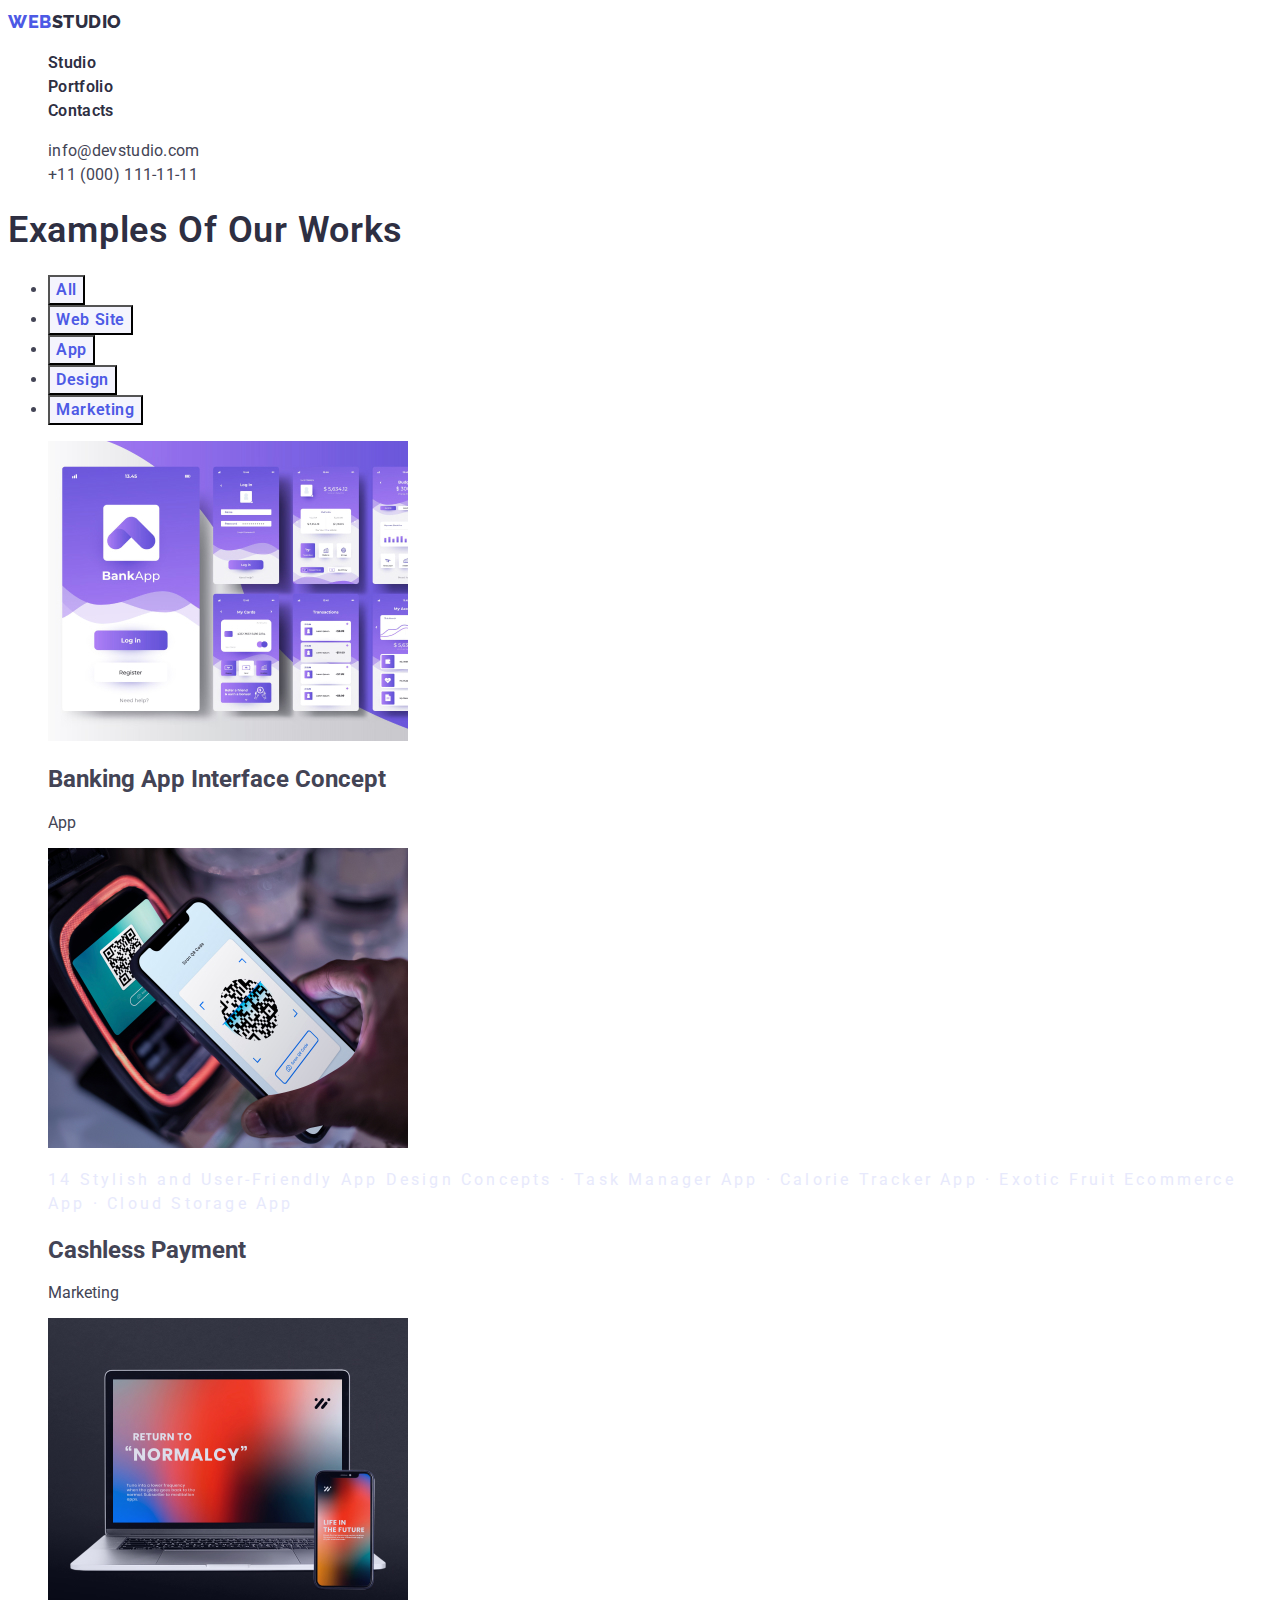
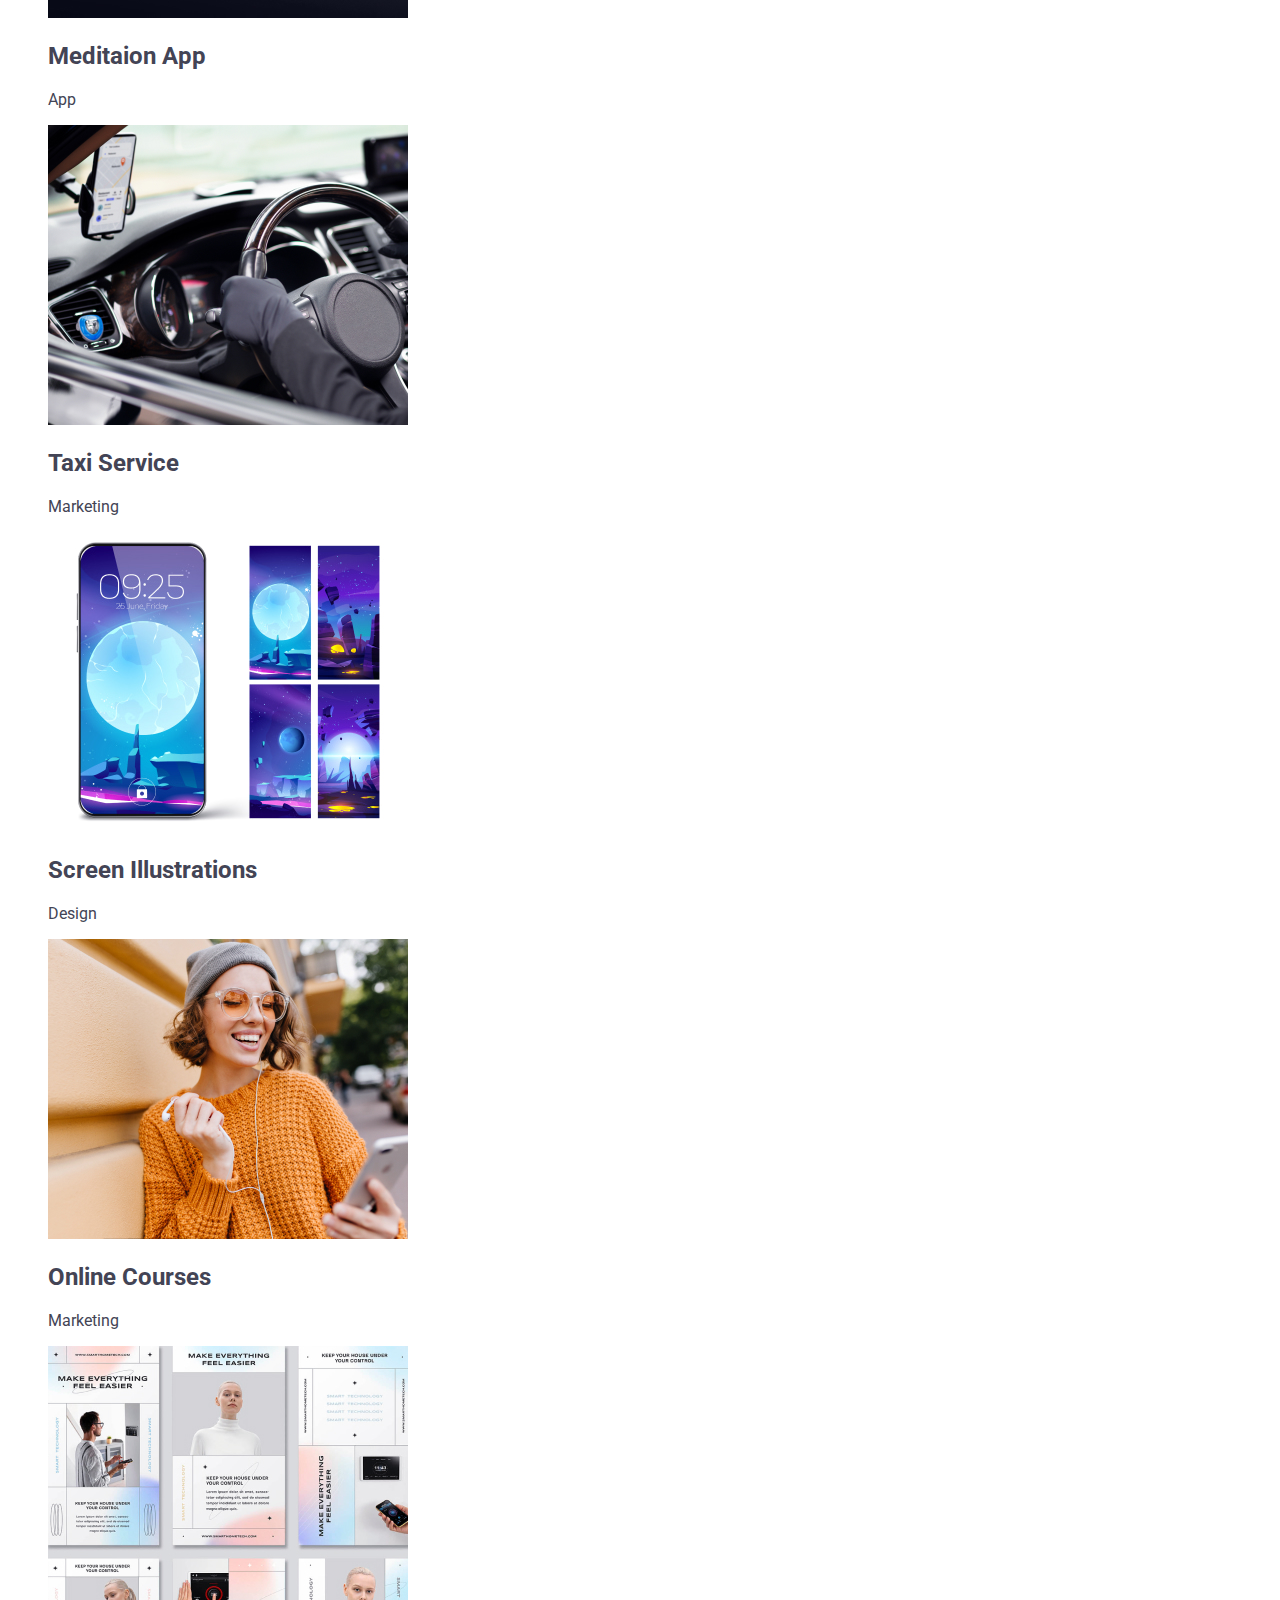
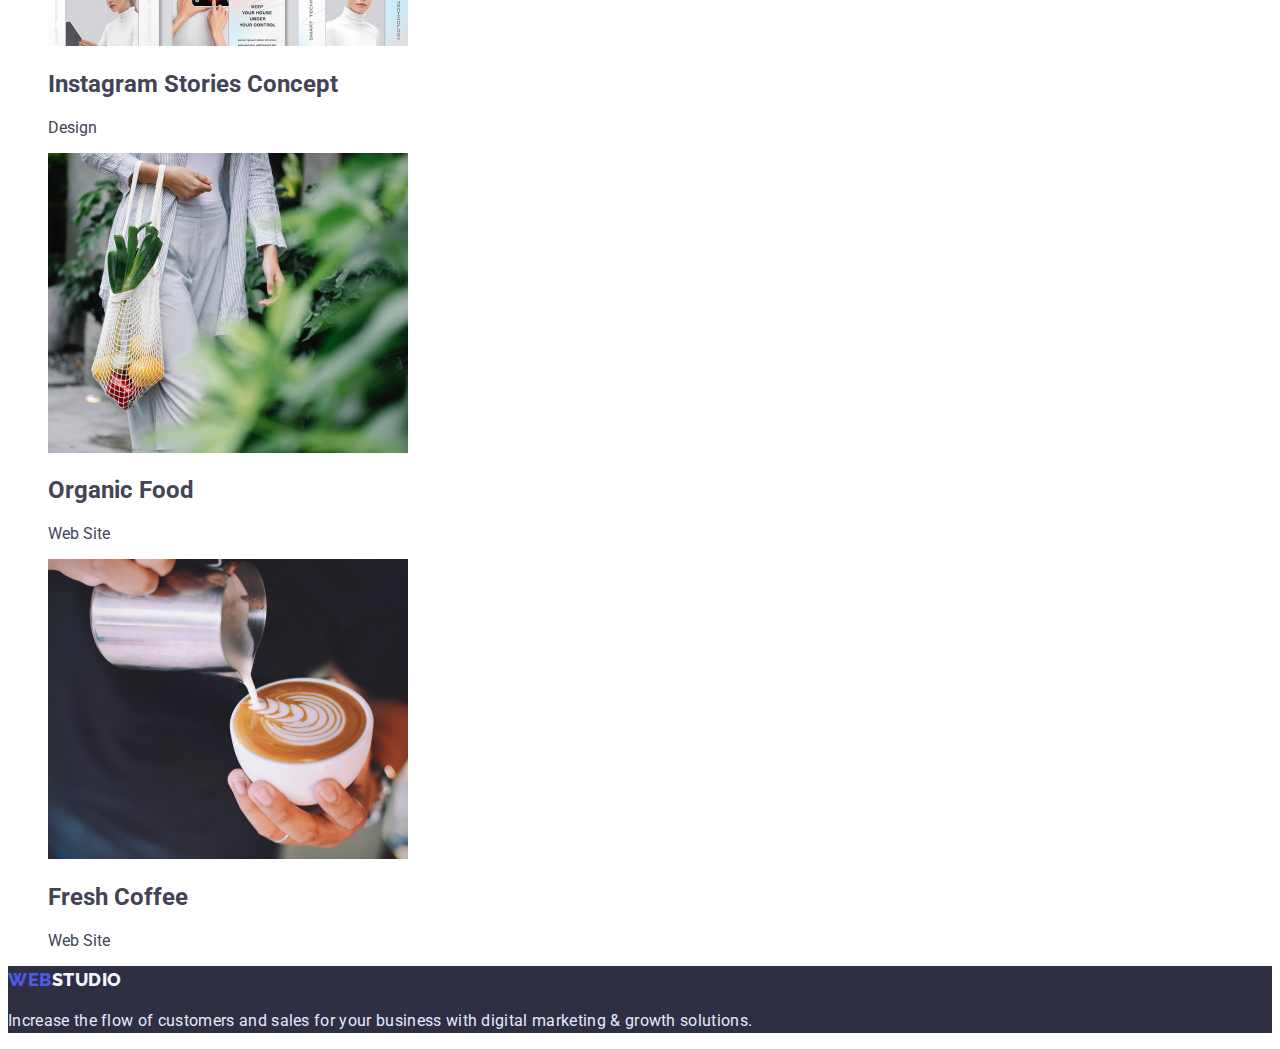
==== portfolio.html @ 6677c70e "update to a file" ====
<!DOCTYPE html>
<html lang="en">
  <head>
    <title>Web Studio</title>
    <link rel="stylesheet" href="./css/styles.css" />
    <link rel="preconnect" href="https://fonts.googleapis.com" />
    <link rel="preconnect" href="https://fonts.gstatic.com" crossorigin />
    <link
      href="https://fonts.googleapis.com/css2?family=Raleway:wght@700&family=Roboto:wght@400;500;700;900&display=swap"
      rel="stylesheet"
    />
  </head>
  <body>
    <header>
      <nav>
        <a href="./index.html" class="logo">
          <span class="web">web</span>studio</a
        >
        <ul class="header-links">
          <li><a href="./index.html" class="link">Studio</a></li>
          <li><a href="./portfolio.html" class="link">Portfolio</a></li>
          <li><a href="" class="link">Contacts</a></li>
        </ul>
      </nav>
      <ul class="header-contacts-list">
        <li >
          <a class="contact-telephone" href="mailto:info@devstudio.com"
            >info@devstudio.com</a
          >
        </li>
        <li >
          <a class="contact-mail" href="tel:+110001111111"
            >+11 (000) 111-11-11</a
          >
        </li>
      </ul>
    </header>
    <main>
      <section>
        <h1 class="maintitle">Examples of our works</h1>
        <ul class="buttons-list">
          <li><button type="button" class="button">All</button></li>
          <li><button type="button" class="button">Web Site</button></li>
          <li><button type="button" class="button">App</button></li>
          <li><button type="button" class="button">Design</button></li>
          <li><button type="button" class="button">Marketing</button></li>
        </ul>
        <ul class="workexamples-portfolio">
          <li>
            <img
              src="./images/picture1%20(1).jpg"
              alt="Banking App Interface"
              width="360"
              height="300"
            />
            <h2 class="title">Banking App Interface Concept</h2>
            <p class="text">App</p>
          </li>
          <li>
            <img
              src="./images/picture2%20(2)%20(1).jpg"
              alt="Cashless Payment"
              width="360"
              height="300"
            />
            <p class="image-text">
              14 Stylish and User-Friendly App Design Concepts · Task Manager
              App · Calorie Tracker App · Exotic Fruit Ecommerce App · Cloud
              Storage App
            </p>
            <h2 class="title">Cashless Payment</h2>
            <p class="text">Marketing</p>
          </li>
          <li>
            <img
              src="./images/picture%203%20(1).jpg"
              alt="Meditaion App on the Computer"
              width="360"
              height="300"
            />
            <h2 class="title">Meditaion App</h2>
            <p class="text">App</p>
          </li>
          <li>
            <img
              src="./images/picture%204%20(1).jpg"
              alt="Taxi car"
              width="360"
              height="300"
            />
            <h2 class="title">Taxi Service</h2>
            <p class="text">Marketing</p>
          </li>
          <li>
            <img
              src="./images/picture5%20(1).jpg"
              alt="Screen Illustrations Examples"
              width="360"
              height="300"
            />
            <h2 class="title">Screen Illustrations</h2>
            <p class="text">Design</p>
          </li>
          <li>
            <img
              src="./images/picture%206%20(1).jpg"
              alt="A woman listening to Online Courses"
              width="360"
              height="300"
            />
            <h2 class="title">Online Courses</h2>
            <p class="text">Marketing</p>
          </li>
          <li>
            <img
              src="./images/picture%207%20(1).jpg"
              alt="Instagram Stories Examples"
              width="360"
              height="300"
            />
            <h2 class="title">Instagram Stories Concept</h2>
            <p class="text">Design</p>
          </li>
          <li>
            <img
              src="./images/picture%208%20(1).jpg"
              alt="A woman carries a bag of Organic Food"
              width="360"
              height="300"
            />
            <h2 class="title">Organic Food</h2>
            <p class="text">Web Site</p>
          </li>
          <li>
            <img
              src="./images/picture%209%20(1).jpg"
              alt="A Fresh Coffe being made"
              width="360"
              height="300"
            />
            <h2 class="title">Fresh Coffee</h2>
            <p class="text">Web Site</p>
          </li>
        </ul>
      </section>
    </main>
    <footer class="footer">
      <a href="./index.html" class="logo">
        <span class="web">web</span><span class="footer-studio">studio</span></a
      >
      <p class="footer-text">
        Increase the flow of customers and sales for your business with digital
        marketing & growth solutions.
      </p>
    </footer>
  </body>
</html>
---- css/styles.css ----
:root {
  --brand-color:#2E2F42;
  --white-color:#FFFFFF;
  --accent-color: #4D5AE5;
  --primary-text-color: #434455;
  --text-color: #E7E9FC;
  --footer-text-color: #E7E9FC;
  --section-background-color:#F4F4FD;
} 
body {
    background-color:var(--white-color);
    font-family: 'Roboto' , sans-serif;
    color:var(--primary-text-color);
}

.header-links, .advantages,  .workers ,  .buttons , .header-contacts-list , .workexamples-studio{
     list-style-type: none;
}
.maintitle{
    font-family:inherit;
    font-style: normal;
    font-weight:600;
    font-size: 36px;
    line-height:1.1;
    letter-spacing:0.02em;
    text-transform: capitalize;
    color:var(--brand-color);


}

  /*Logo*/  
.logo {
    text-transform: uppercase;
    font-family: 'Raleway';
    font-style:normal;
    font-weight: 800;
    font-size: 18px;
    line-height:1.5;
    letter-spacing: 0.03em;
    color:#2E2F42;
    width:44px;
    height:24px;
    text-decoration:none;
}
.web  {
    color:#4D5AE5;
}

/*Navigation*/
.header-links .link {
    font-family:inherit;
    font-style:normal;
    font-weight:600;
    font-size:var(--main-font-size);
    line-height:1.5;
    letter-spacing:0.02em;
    text-decoration:none;
    color: var(--brand-color);
}
/*Contact*/
.contact-mail , .contact-telephone {
    font-family:inherit;
    font-style: normal;
    font-size: 16px;
    line-height:1.5;
    letter-spacing: 0.02em;
    color:inherit;
    text-decoration: none;
}


.link:hover ,
.contact-mail:hover ,
.contact-telephone:hover,
.link:focus ,
.contact-mail:focus , 
.contact-telephone:focus-visible{
    color: var(--accent-color);

}
/*hero element*/
.hero{
    background-color: var(--brand-color);

}
.hero-heading{
    color:var(--white-color);
    font-family:inherit;
    font-style:normal;
    font-size:56px;
    line-height:1;
    letter-spacing:0.02em;
    text-align: center;
}

.hero-button{
    background-color:var(--accent-color);
    color:var(--white-color);
    font-family: inherit;
    font-weight:600;
    cursor:pointer;
}
/*end of hero element*/
.advantages .title , .workerstitle {
    font-family:inherit;
    font-style:normal;
    font-weight: 600;
    font-size: 20px;
    line-height:1.5;
    letter-spacing:0.02em;
    color:var(--brand-color);

}
.advantages .text , .workerstext{
    font-family:inherit;
    font-size: 16px;
    line-height: 1.5;
    letter-spacing:0.02em;
    color:inherit;
}
 

.ourteam{
    background-color:var(--section-background-color);
}



/*Footer*/
.footer-studio{
    color:var(--section-background-color);
}
.footer{
    background-color:var(--brand-color);

}
.footer-text{
    font-weight:inherit;
    font-size: 16px;
    line-height:1.5;
    letter-spacing:0.02em;
  color:var(--footer-text-color);
}

/*Portfolio page sections*/
.buttons-list .button{
    color:var(--accent-color);
   background-color: var(--section-background-color);
   color: var(--accent-color);
   list-style-type: none;
    font-family:inherit;
   font-style: normal;
   font-weight: 600;
   font-size:16px;
   line-height:1.5;
   text-align: center;
   letter-spacing: 0.04em;
}
.buttons-list .button:hover ,
.buttons-list .button:focus
     {
   background-color: var(--accent-color);
   color:var(--white-color);
   font-weight:inherit;
   font-style: normal;
   font-weight:600;
   font-size: 16px;
   line-height:1.5;
   text-align: center;
   letter-spacing: 0.04em;
   cursor:pointer;

}

.workexamples-portfolio{
  list-style-type: none;
}
.work-examples .title{
    font-family:inherit;
    font-style: normal;
    font-weight:600;
    font-size: 20px;
    line-height:1.5;
    letter-spacing: 0.02em;
    color:var(--brand-color);

}
.image-text{
    font-family:inherit;
    font-size: 16px;
    line-height:1.5;
    letter-spacing:0.2em;
    color:var(--footer-text-color)
}
.work-examples .text{
    font-family:inherit;
    font-size: 16px;
    line-height:1.5;
    letter-spacing: 0.02em;
    color: inherit;
}
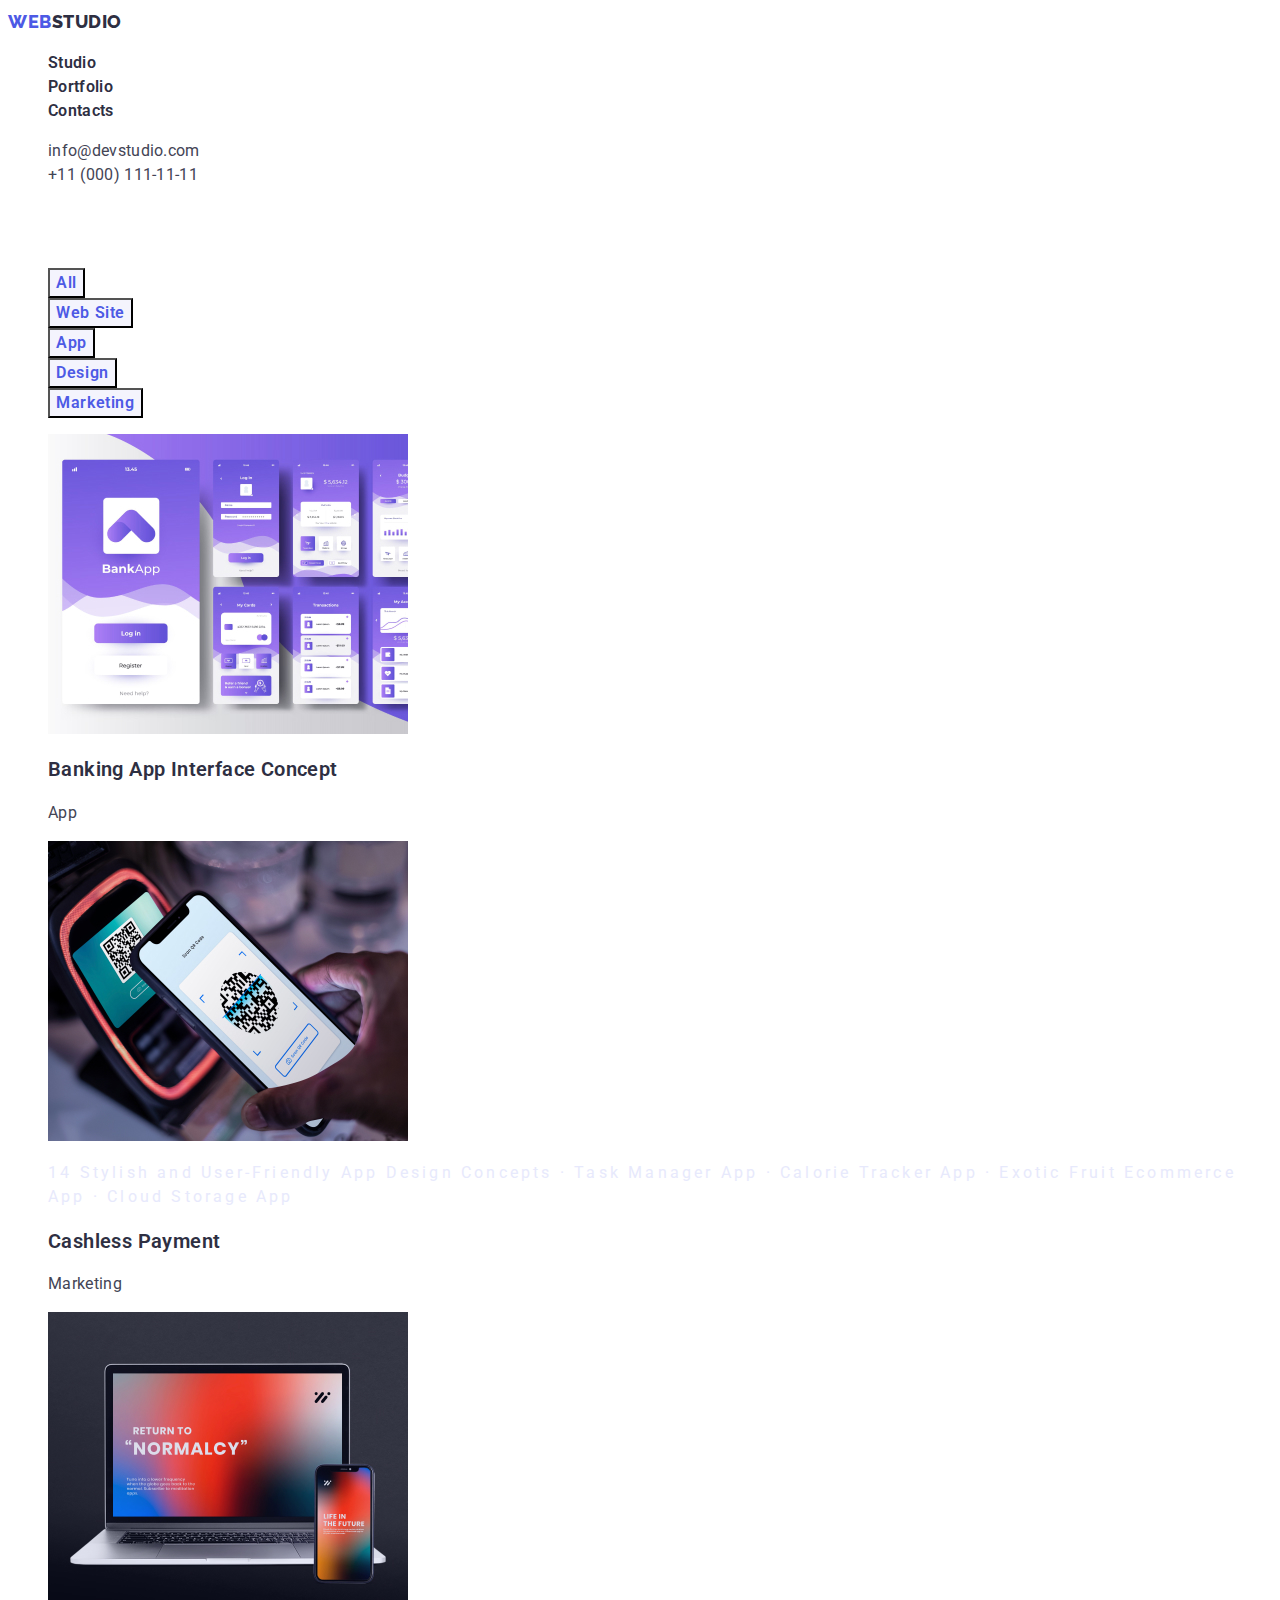
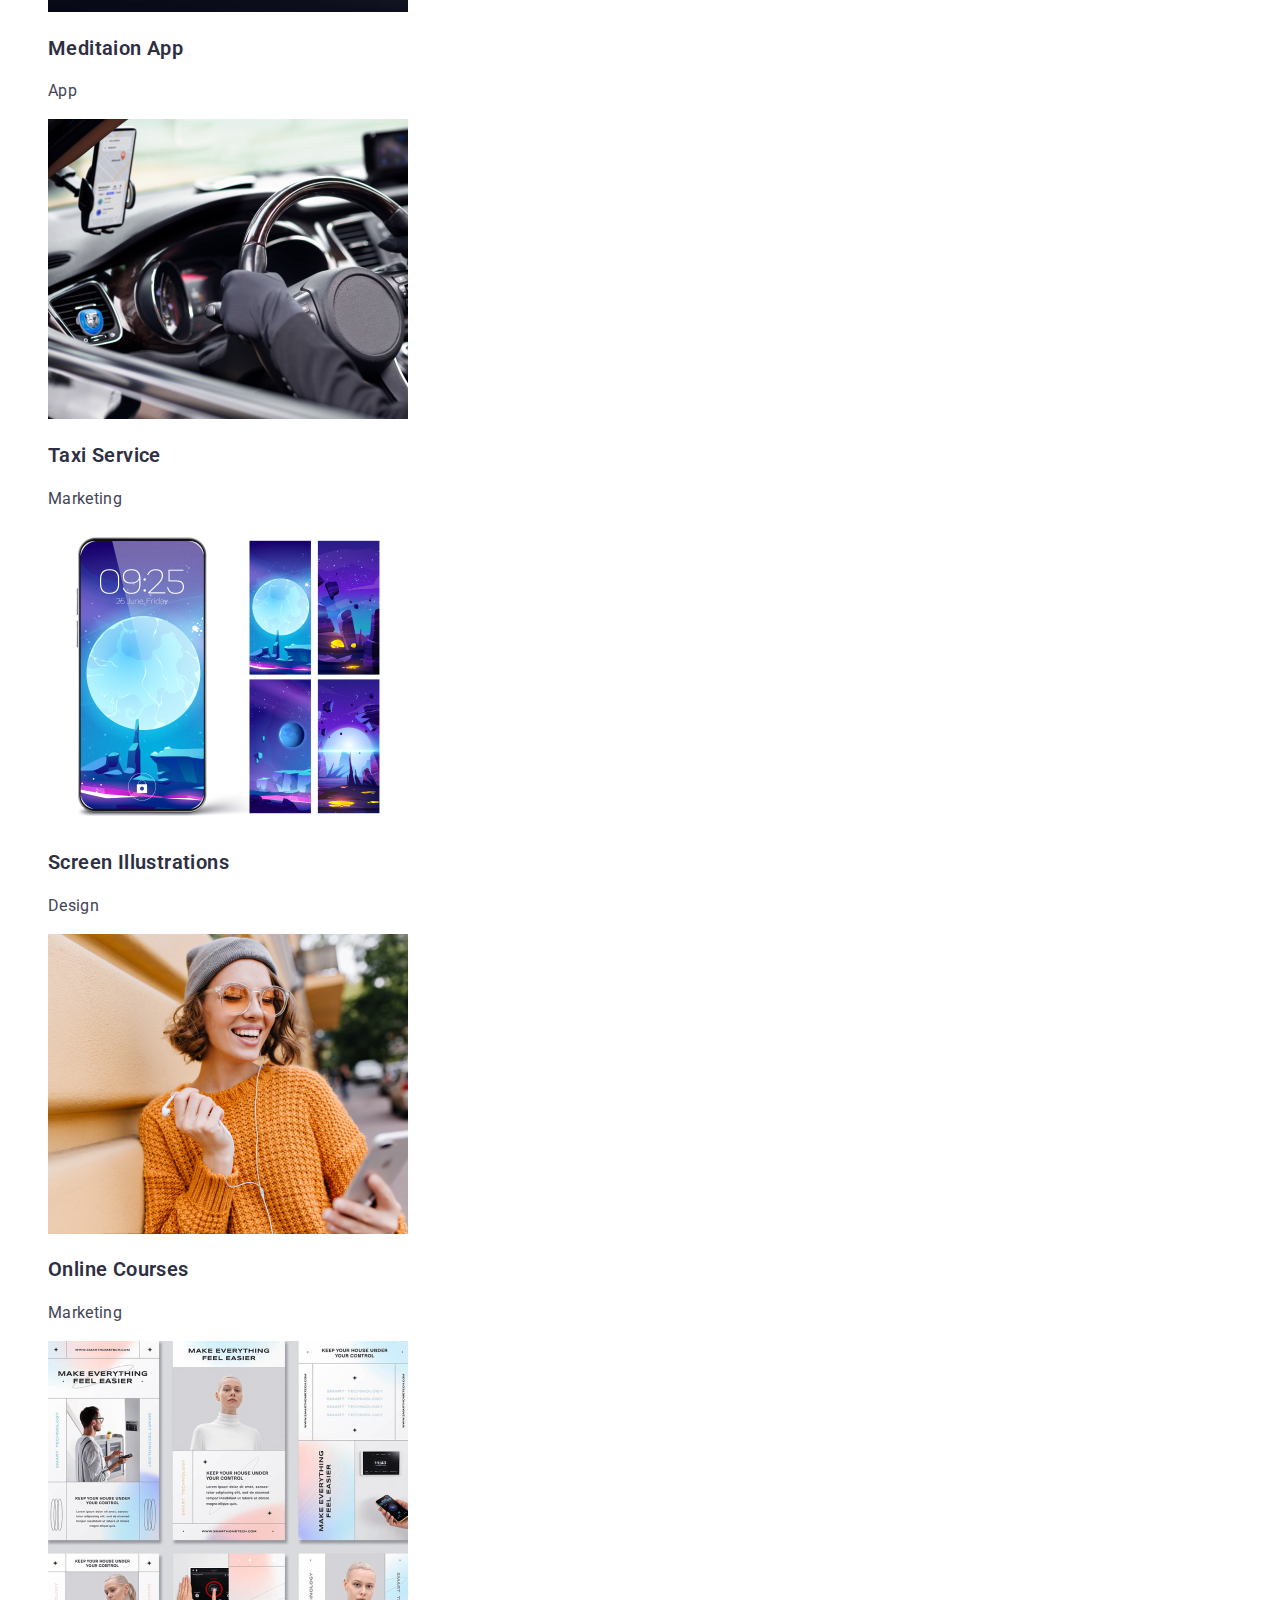
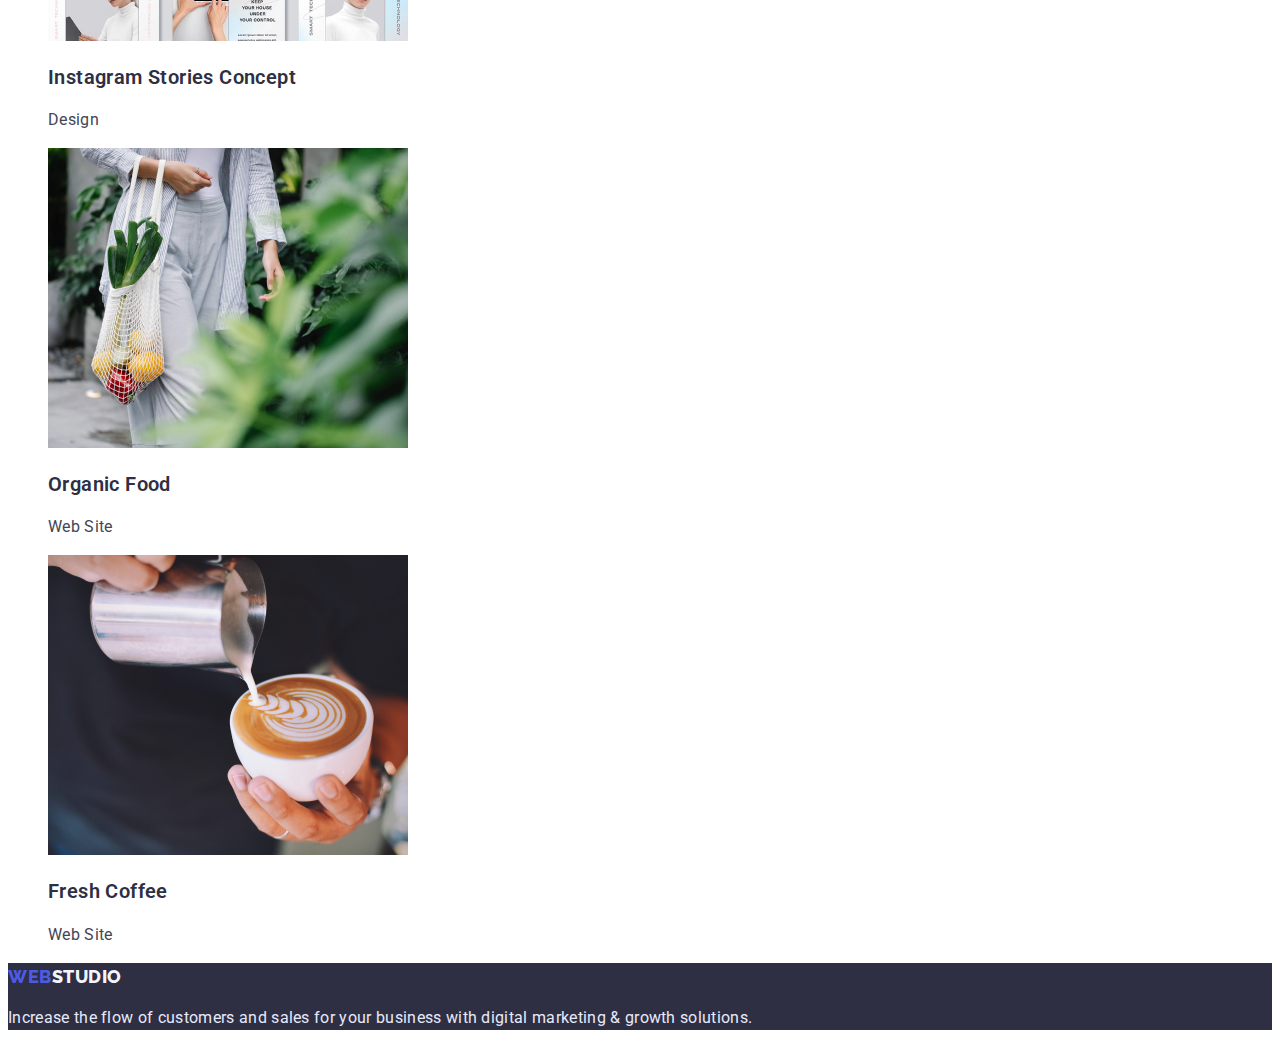
==== commit a1514c75: "new updated" ====
--- a/portfolio.html
+++ b/portfolio.html
@@ -17,9 +17,9 @@
           <span class="web">web</span>studio</a
         >
         <ul class="header-links">
-          <li><a href="./index.html" class="link">Studio</a></li>
-          <li><a href="./portfolio.html" class="link">Portfolio</a></li>
-          <li><a href="" class="link">Contacts</a></li>
+          <li><a href="./index.html" class="header-link">Studio</a></li>
+          <li><a href="./portfolio.html" class="header-link">Portfolio</a></li>
+          <li><a href="" class="header-link">Contacts</a></li>
         </ul>
       </nav>
       <ul class="header-contacts-list">
@@ -37,7 +37,7 @@
     </header>
     <main>
       <section>
-        <h1 class="maintitle">Examples of our works</h1>
+        <h1 class="portfolio-hidden-maintitle">Examples of our works</h1>
         <ul class="buttons-list">
           <li><button type="button" class="button">All</button></li>
           <li><button type="button" class="button">Web Site</button></li>
@@ -47,17 +47,16 @@
         </ul>
         <ul class="workexamples-portfolio">
           <li>
-            <img
+            <a href="/" class="link"><img
               src="./images/picture1%20(1).jpg"
               alt="Banking App Interface"
               width="360"
-              height="300"
-            />
+              height="300"/>
             <h2 class="title">Banking App Interface Concept</h2>
-            <p class="text">App</p>
+            <p class="text">App</p></a>
           </li>
           <li>
-            <img
+            <a href="/" class="link"><img
               src="./images/picture2%20(2)%20(1).jpg"
               alt="Cashless Payment"
               width="360"
@@ -69,77 +68,77 @@
               Storage App
             </p>
             <h2 class="title">Cashless Payment</h2>
-            <p class="text">Marketing</p>
+            <p class="text">Marketing</p></a>
           </li>
-          <li>
-            <img
+            <li>
+            <a href="/" class="link"><img
               src="./images/picture%203%20(1).jpg"
               alt="Meditaion App on the Computer"
               width="360"
               height="300"
             />
             <h2 class="title">Meditaion App</h2>
-            <p class="text">App</p>
+            <p class="text">App</p></a>
           </li>
           <li>
-            <img
+            <a href="/" class="link"><img
               src="./images/picture%204%20(1).jpg"
               alt="Taxi car"
               width="360"
               height="300"
             />
             <h2 class="title">Taxi Service</h2>
-            <p class="text">Marketing</p>
+            <p class="text">Marketing</p></a>
           </li>
           <li>
-            <img
+            <a href="/" class="link"><img
               src="./images/picture5%20(1).jpg"
               alt="Screen Illustrations Examples"
               width="360"
               height="300"
             />
             <h2 class="title">Screen Illustrations</h2>
-            <p class="text">Design</p>
+            <p class="text">Design</p></a>
           </li>
           <li>
-            <img
+            <a href="/" class="link"><img
               src="./images/picture%206%20(1).jpg"
               alt="A woman listening to Online Courses"
               width="360"
               height="300"
             />
             <h2 class="title">Online Courses</h2>
-            <p class="text">Marketing</p>
+            <p class="text">Marketing</p></a>
           </li>
           <li>
-            <img
+            <a href="/" class="link"><img
               src="./images/picture%207%20(1).jpg"
               alt="Instagram Stories Examples"
               width="360"
               height="300"
             />
             <h2 class="title">Instagram Stories Concept</h2>
-            <p class="text">Design</p>
+            <p class="text">Design</p></a>
           </li>
           <li>
-            <img
+            <a href="/" class="link"><img
               src="./images/picture%208%20(1).jpg"
               alt="A woman carries a bag of Organic Food"
               width="360"
               height="300"
             />
             <h2 class="title">Organic Food</h2>
-            <p class="text">Web Site</p>
+            <p class="text">Web Site</p></a>
           </li>
           <li>
-            <img
+            <a href="/" class="link"><img
               src="./images/picture%209%20(1).jpg"
               alt="A Fresh Coffe being made"
               width="360"
               height="300"
             />
             <h2 class="title">Fresh Coffee</h2>
-            <p class="text">Web Site</p>
+            <p class="text">Web Site</p></a>
           </li>
         </ul>
       </section>
--- a/css/styles.css
+++ b/css/styles.css
@@ -6,6 +6,8 @@
   --text-color: #E7E9FC;
   --footer-text-color: #E7E9FC;
   --section-background-color:#F4F4FD;
+  --hero-button-hover: #404BBF;
+
 } 
 body {
     background-color:var(--white-color);
@@ -13,12 +15,10 @@
     color:var(--primary-text-color);
 }
 
-.header-links, .advantages,  .workers ,  .buttons , .header-contacts-list , .workexamples-studio{
+.header-links, .advantages,  .workers ,  .buttons-list , .header-contacts-list , .workexamples-studio{
      list-style-type: none;
 }
 .maintitle{
-    font-family:inherit;
-    font-style: normal;
     font-weight:600;
     font-size: 36px;
     line-height:1.1;
@@ -33,14 +33,11 @@
 .logo {
     text-transform: uppercase;
     font-family: 'Raleway';
-    font-style:normal;
     font-weight: 800;
     font-size: 18px;
     line-height:1.5;
     letter-spacing: 0.03em;
     color:#2E2F42;
-    width:44px;
-    height:24px;
     text-decoration:none;
 }
 .web  {
@@ -48,9 +45,7 @@
 }
 
 /*Navigation*/
-.header-links .link {
-    font-family:inherit;
-    font-style:normal;
+.header-links .header-link {
     font-weight:600;
     font-size:var(--main-font-size);
     line-height:1.5;
@@ -60,9 +55,7 @@
 }
 /*Contact*/
 .contact-mail , .contact-telephone {
-    font-family:inherit;
-    font-style: normal;
-    font-size: 16px;
+     font-size: 16px;
     line-height:1.5;
     letter-spacing: 0.02em;
     color:inherit;
@@ -70,10 +63,10 @@
 }
 
 
-.link:hover ,
+.header-link:hover ,
 .contact-mail:hover ,
 .contact-telephone:hover,
-.link:focus ,
+.header-link:focus ,
 .contact-mail:focus , 
 .contact-telephone:focus-visible{
     color: var(--accent-color);
@@ -86,8 +79,6 @@
 }
 .hero-heading{
     color:var(--white-color);
-    font-family:inherit;
-    font-style:normal;
     font-size:56px;
     line-height:1;
     letter-spacing:0.02em;
@@ -100,12 +91,19 @@
     font-family: inherit;
     font-weight:600;
     cursor:pointer;
+    font-size:16px ;
+    line-height:1.1;
+}
+.hero-button:hover{
+ background-color: var(--hero-button-hover);
+
 }
 /*end of hero element*/
+.hidden-maintitle{
+    visibility: hidden;
+}
 .advantages .title , .workerstitle {
-    font-family:inherit;
-    font-style:normal;
-    font-weight: 600;
+   font-weight: 600;
     font-size: 20px;
     line-height:1.5;
     letter-spacing:0.02em;
@@ -113,15 +111,13 @@
 
 }
 .advantages .text , .workerstext{
-    font-family:inherit;
-    font-size: 16px;
+     font-size: 16px;
     line-height: 1.5;
     letter-spacing:0.02em;
-    color:inherit;
 }
  
 
-.ourteam{
+.team{
     background-color:var(--section-background-color);
 }
 
@@ -136,7 +132,6 @@
 
 }
 .footer-text{
-    font-weight:inherit;
     font-size: 16px;
     line-height:1.5;
     letter-spacing:0.02em;
@@ -144,13 +139,15 @@
 }
 
 /*Portfolio page sections*/
+.portfolio-hidden-maintitle{
+    visibility: hidden;
+}
 .buttons-list .button{
     color:var(--accent-color);
    background-color: var(--section-background-color);
+   font-family: inherit;
    color: var(--accent-color);
    list-style-type: none;
-    font-family:inherit;
-   font-style: normal;
    font-weight: 600;
    font-size:16px;
    line-height:1.5;
@@ -162,8 +159,7 @@
      {
    background-color: var(--accent-color);
    color:var(--white-color);
-   font-weight:inherit;
-   font-style: normal;
+   font-family: inherit;
    font-weight:600;
    font-size: 16px;
    line-height:1.5;
@@ -173,30 +169,30 @@
 
 }
 
+.link{
+  text-decoration: none;
+}
 .workexamples-portfolio{
-  list-style-type: none;
+    list-style-type: none;
 }
-.work-examples .title{
-    font-family:inherit;
-    font-style: normal;
+  
+
+.link .title{
     font-weight:600;
     font-size: 20px;
     line-height:1.5;
     letter-spacing: 0.02em;
     color:var(--brand-color);
-
 }
 .image-text{
-    font-family:inherit;
     font-size: 16px;
     line-height:1.5;
     letter-spacing:0.2em;
     color:var(--footer-text-color)
 }
-.work-examples .text{
-    font-family:inherit;
+.link .text{
     font-size: 16px;
     line-height:1.5;
     letter-spacing: 0.02em;
-    color: inherit;
+    color: var(--primary-text-color);
 }
